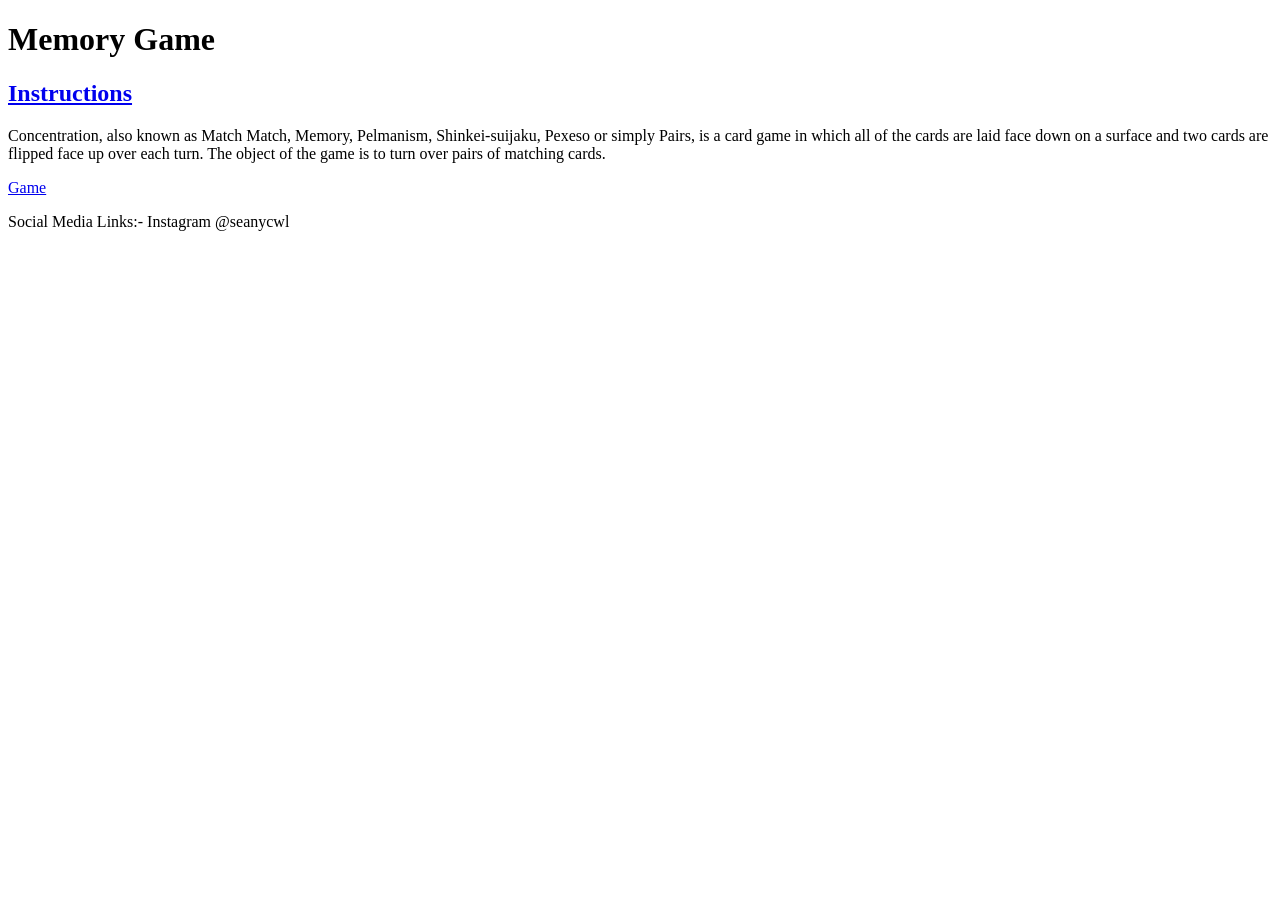
==== memory_game/html/index.html @ 7bc5add4 "css update" ====
<!DOCTYPE html>
<html lang="en">
<head>
    <meta charset="UTF-8">
    <meta name="viewport" content="width=device-width, initial-scale=1.0">
    <meta http-equiv="X-UA-Compatible" content="ie=edge">
    <title>Memory Card Game</title>
</head>
<body>
    <h1>Memory Game</h1>
    <h2><a href="#">Instructions</a></h2>
        <p>
            Concentration, also known as Match Match, Memory, Pelmanism,
            Shinkei-suijaku, Pexeso or simply Pairs, is a card game in which all of the
            cards are laid face down on a surface and two cards are flipped face up over
            each turn. The object of the game is to turn over pairs of matching
            cards.
        </p>
    <a href="#">Game</a>
    <p>Social Media Links:- Instagram @seanycwl</p>
</body>
</html>
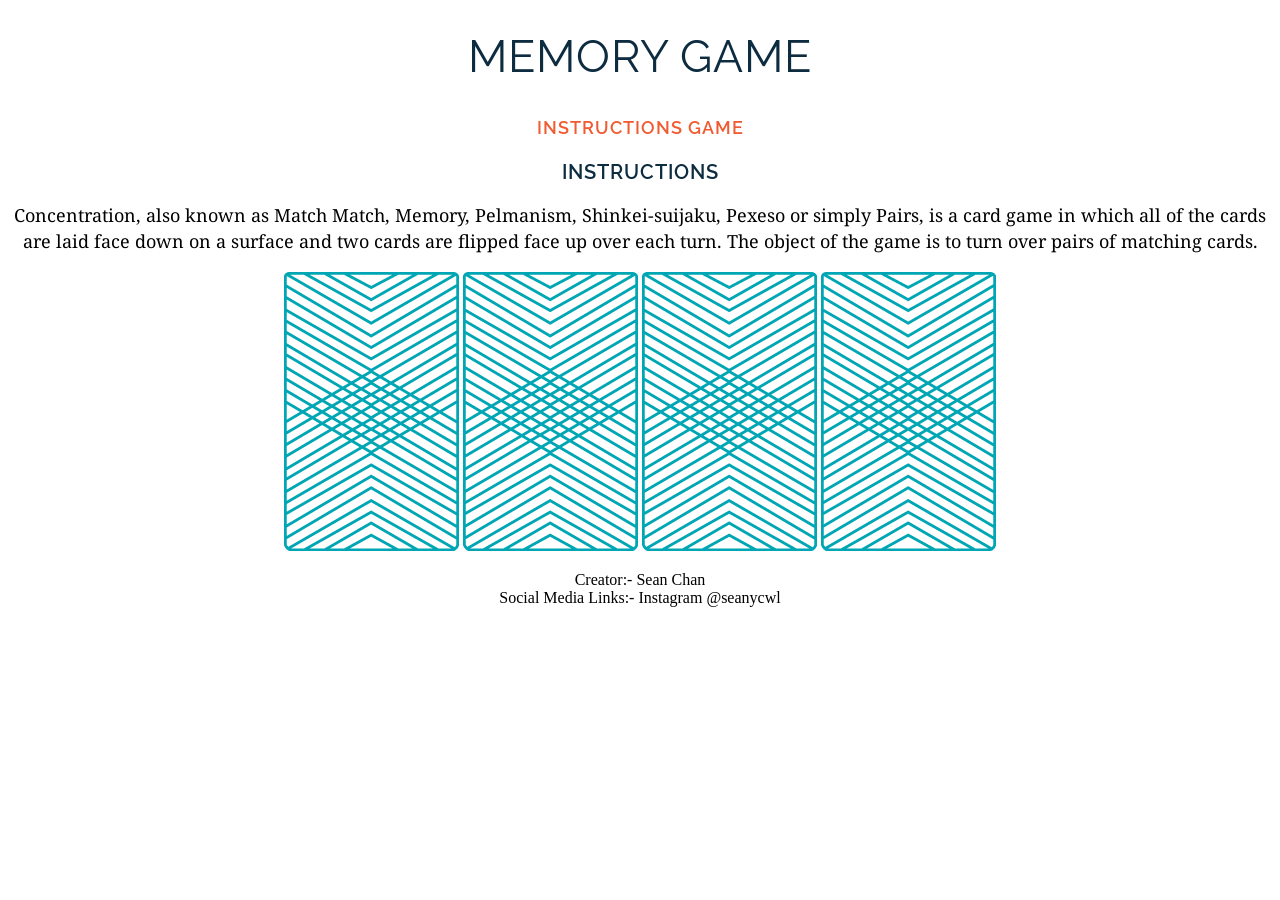
==== commit e2e27922: "css assignment done" ====
--- a/memory_game/html/index.html
+++ b/memory_game/html/index.html
@@ -4,19 +4,28 @@
     <meta charset="UTF-8">
     <meta name="viewport" content="width=device-width, initial-scale=1.0">
     <meta http-equiv="X-UA-Compatible" content="ie=edge">
+    <link href="../css/style.css" rel="stylesheet" type="text/css">
+    <link href="https://fonts.googleapis.com/css?family=Droid+Serif|Raleway:400,500,600,700" rel="stylesheet">
     <title>Memory Card Game</title>
 </head>
 <body>
     <h1>Memory Game</h1>
-    <h2><a href="#">Instructions</a></h2>
-        <p>
+    <h2><a class="instructionsgame" href="#">Instructions Game</a></h2>
+        <a class="instructions" href="#">Instructions</a>
+        <p class="instructiontext">
             Concentration, also known as Match Match, Memory, Pelmanism,
             Shinkei-suijaku, Pexeso or simply Pairs, is a card game in which all of the
             cards are laid face down on a surface and two cards are flipped face up over
             each turn. The object of the game is to turn over pairs of matching
             cards.
         </p>
-    <a href="#">Game</a>
-    <p>Social Media Links:- Instagram @seanycwl</p>
+        <div>
+            <img src="../images/back.png" alt="Queen of Diamonds">
+            <img src="../images/back.png" alt="Queen of Hearts">
+            <img src="../images/back.png" alt="King of Diamonds">
+            <img src="../images/back.png" alt="King of Hearts">
+        </div>
+    <p>Creator:- Sean Chan <br> 
+        Social Media Links:- Instagram @seanycwl</p>
 </body>
 </html>
--- a/memory_game/css/style.css
+++ b/memory_game/css/style.css
@@ -0,0 +1,40 @@
+body {
+    text-align: center;
+    }
+
+h1 {
+    font-family: "Raleway", sans-serif;
+    font-weight: 400;
+    color: #0D2c40;
+    letter-spacing: 1px;
+    font-size: 45px;
+    text-transform: uppercase;
+    }
+    
+.instructionsgame{
+    font-family: "Raleway", sans-serif;
+    font-weight: 600;
+    color: #F15B31;
+    letter-spacing: 1px;
+    font-size: 18px;
+    text-transform: uppercase;
+}
+
+.instructions{
+    font-family: "Raleway", sans-serif;
+    font-weight: 600;
+    color: #0D2c40;
+    letter-spacing: 1px;
+    font-size: 20px;
+    text-transform: uppercase;
+}
+
+.instructiontext{
+    font-family: "Droid Serif", serif;
+    line-height: 26px;
+    font-size: 18px;
+    }
+
+a{
+    text-decoration: none;
+}
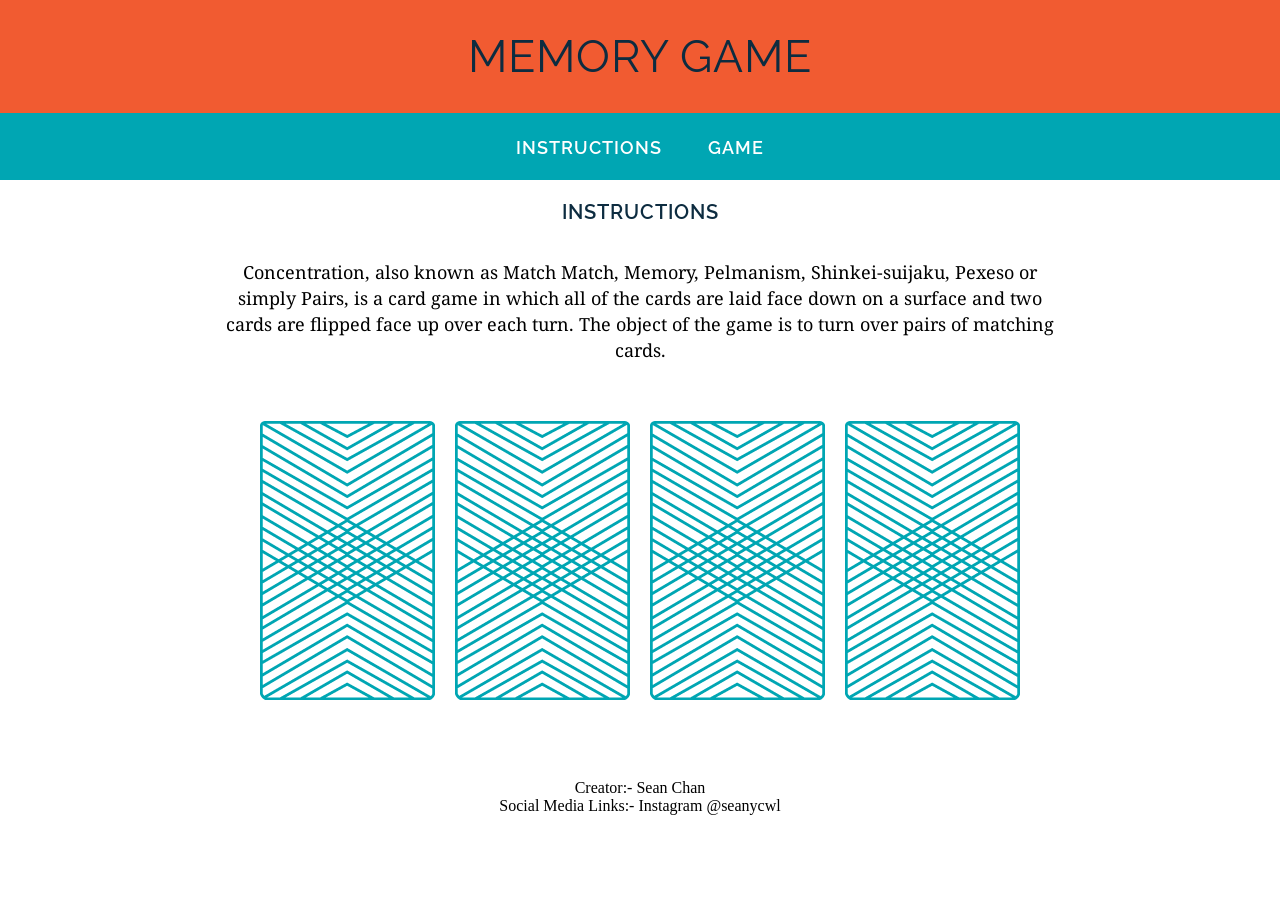
==== commit 7ce6526a: "layout update" ====
--- a/memory_game/html/index.html
+++ b/memory_game/html/index.html
@@ -9,22 +9,31 @@
     <title>Memory Card Game</title>
 </head>
 <body>
-    <h1>Memory Game</h1>
-    <h2><a class="instructionsgame" href="#">Instructions Game</a></h2>
-        <a class="instructions" href="#">Instructions</a>
-        <p class="instructiontext">
-            Concentration, also known as Match Match, Memory, Pelmanism,
-            Shinkei-suijaku, Pexeso or simply Pairs, is a card game in which all of the
-            cards are laid face down on a surface and two cards are flipped face up over
-            each turn. The object of the game is to turn over pairs of matching
-            cards.
-        </p>
-        <div>
-            <img src="../images/back.png" alt="Queen of Diamonds">
-            <img src="../images/back.png" alt="Queen of Hearts">
-            <img src="../images/back.png" alt="King of Diamonds">
-            <img src="../images/back.png" alt="King of Hearts">
-        </div>
+    <header>
+        <h1>Memory Game</h1>
+    </header>
+    <h2>
+        <nav>
+            <a href="#">Instructions</a>
+            <a href="#">Game</a>
+        </nav>
+    </h2>
+            <div class="instructions">Instructions</div>
+        <main>
+            <p class="instructiontext">
+                Concentration, also known as Match Match, Memory, Pelmanism,
+                Shinkei-suijaku, Pexeso or simply Pairs, is a card game in which all of the
+                cards are laid face down on a surface and two cards are flipped face up over
+                each turn. The object of the game is to turn over pairs of matching
+                cards.
+            </p>
+            <div>
+                <img src="../images/back.png" alt="Queen of Diamonds">
+                <img src="../images/back.png" alt="Queen of Hearts">
+                <img src="../images/back.png" alt="King of Diamonds">
+                <img src="../images/back.png" alt="King of Hearts">
+            </div>
+        </main>
     <p>Creator:- Sean Chan <br> 
         Social Media Links:- Instagram @seanycwl</p>
 </body>
--- a/memory_game/css/style.css
+++ b/memory_game/css/style.css
@@ -1,6 +1,18 @@
 body {
     text-align: center;
+    margin: 0 auto;
     }
+
+header{
+    background-color: #F15B31;
+    padding: 30px 20px;
+}
+
+nav{
+    background-color: #00A6B3;
+    padding: 20px 0;
+    margin-top: -20px;
+}
 
 h1 {
     font-family: "Raleway", sans-serif;
@@ -9,16 +21,8 @@
     letter-spacing: 1px;
     font-size: 45px;
     text-transform: uppercase;
+    margin: 0;
     }
-    
-.instructionsgame{
-    font-family: "Raleway", sans-serif;
-    font-weight: 600;
-    color: #F15B31;
-    letter-spacing: 1px;
-    font-size: 18px;
-    text-transform: uppercase;
-}
 
 .instructions{
     font-family: "Raleway", sans-serif;
@@ -36,5 +40,21 @@
     }
 
 a{
+    font-family: "Raleway", sans-serif;
+    font-weight: 600;
+    color: #FFFFFF;
+    letter-spacing: 1px;
+    font-size: 18px;
+    text-transform: uppercase;
     text-decoration: none;
+    margin: 0 20px;
+}
+
+main{
+    width: 850px;
+    margin: 35px auto;
+}
+
+img{
+    margin: 40px 8px;
 }
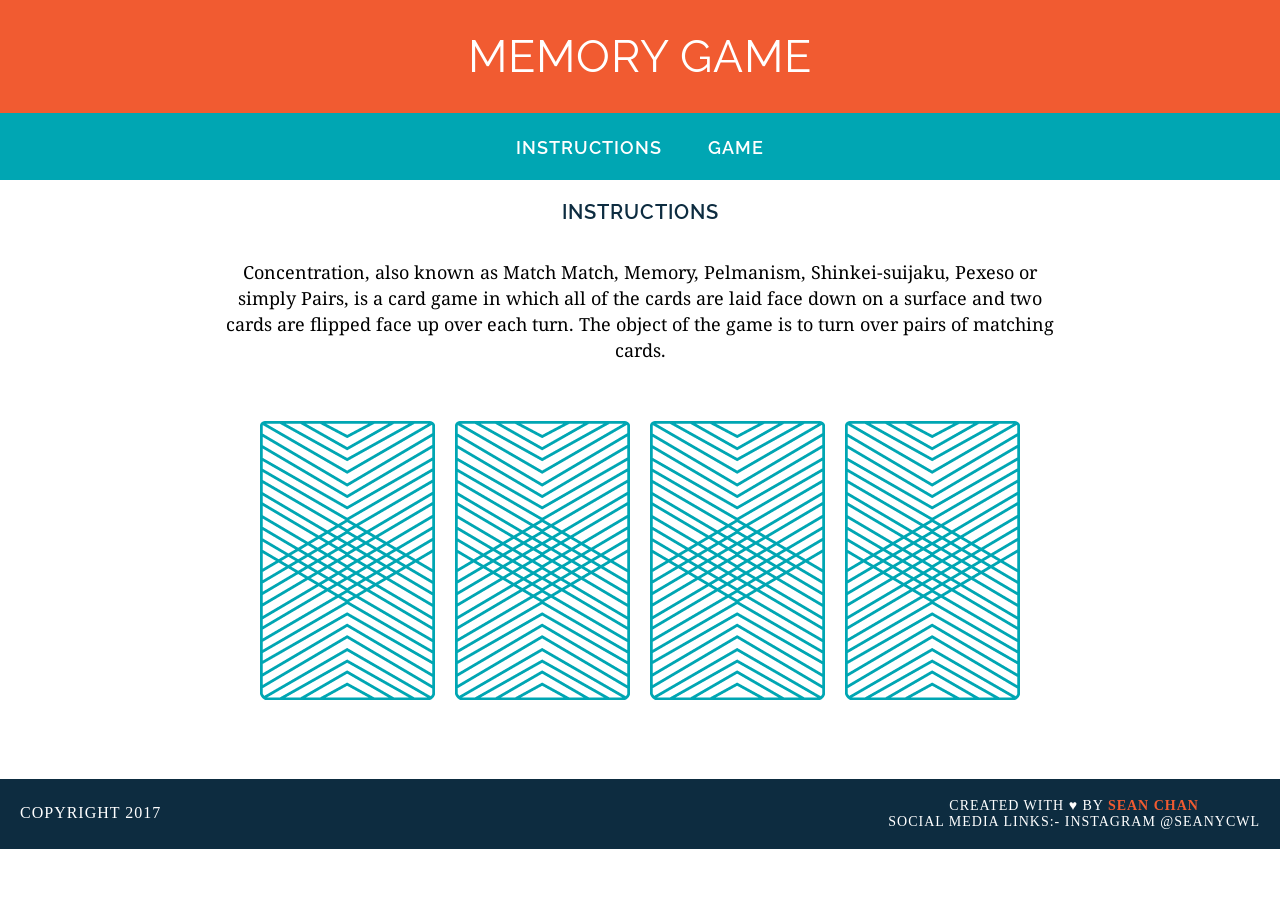
==== commit 5b96ccce: "Navigation complete" ====
--- a/memory_game/html/index.html
+++ b/memory_game/html/index.html
@@ -14,8 +14,8 @@
     </header>
     <h2>
         <nav>
-            <a href="#">Instructions</a>
-            <a href="#">Game</a>
+            <a href="#instructions">Instructions</a>
+            <a href="#game">Game</a>
         </nav>
     </h2>
             <div class="instructions">Instructions</div>
@@ -27,14 +27,17 @@
                 each turn. The object of the game is to turn over pairs of matching
                 cards.
             </p>
-            <div>
+            <div class="game">
                 <img src="../images/back.png" alt="Queen of Diamonds">
                 <img src="../images/back.png" alt="Queen of Hearts">
                 <img src="../images/back.png" alt="King of Diamonds">
                 <img src="../images/back.png" alt="King of Hearts">
             </div>
         </main>
-    <p>Creator:- Sean Chan <br> 
-        Social Media Links:- Instagram @seanycwl</p>
+    <footer class="clearfix">
+        <p class="copyright">Copyright 2017</p>
+        <p class="message">Created with &hearts; by <span class="name">Sean Chan</span>
+            <br>Social Media Links:- Instagram @seanycwl</p>
+    </footer>
 </body>
 </html>
--- a/memory_game/css/style.css
+++ b/memory_game/css/style.css
@@ -17,11 +17,11 @@
 h1 {
     font-family: "Raleway", sans-serif;
     font-weight: 400;
-    color: #0D2c40;
     letter-spacing: 1px;
     font-size: 45px;
     text-transform: uppercase;
     margin: 0;
+    color: #FFFFFF;
     }
 
 .instructions{
@@ -42,12 +42,17 @@
 a{
     font-family: "Raleway", sans-serif;
     font-weight: 600;
-    color: #FFFFFF;
     letter-spacing: 1px;
     font-size: 18px;
     text-transform: uppercase;
     text-decoration: none;
     margin: 0 20px;
+    color: #FFFFFF;
+    border-bottom: 2px solid transparent;
+}
+
+a:hover{
+    border-color: white;
 }
 
 main{
@@ -57,4 +62,38 @@
 
 img{
     margin: 40px 8px;
+}
+
+footer{
+    padding: 5px 20px; /*increase top/btm padding from 0-5 to avoid white space in fullscreen*/
+    background-color: #0D2C40;
+    color: white;
+    font-size: 14px;
+    letter-spacing: 1px;
+    font-weight: 500;
+    text-transform: uppercase;
+}
+
+.copyright{
+    float: left;
+    font-size: 16px;
+    margin: 20px auto;
+}
+
+.message{
+    float: right;
+}
+
+.clearfix:after {
+    visibility: hidden;
+    display: block;
+    content: " ";
+    clear: both;
+    height: 0;
+    font-size: 0;
+}
+
+.name{
+    color: #F15B31;
+    font-weight: 700;
 }
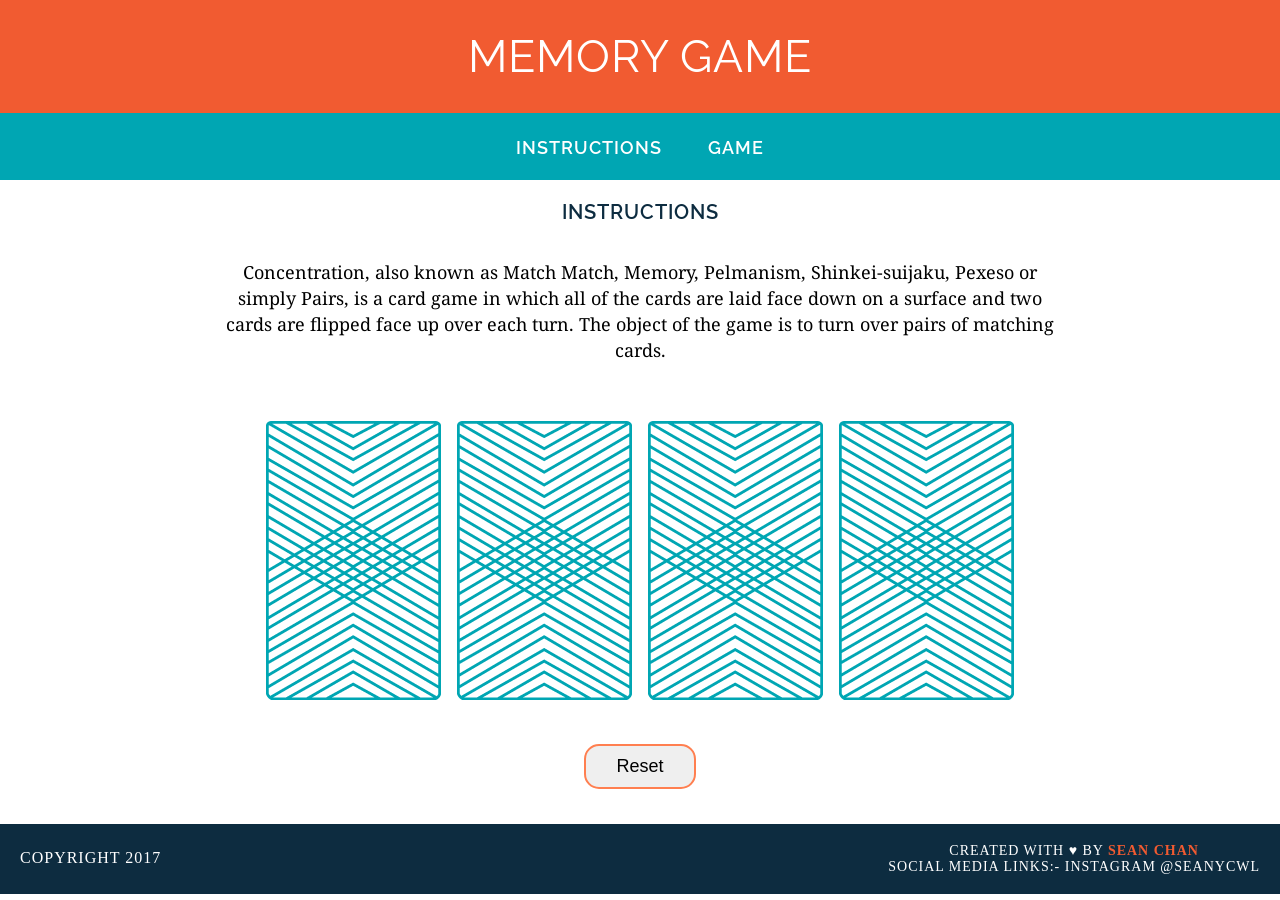
==== commit 11aa5814: "final with reset btn" ====
--- a/memory_game/html/index.html
+++ b/memory_game/html/index.html
@@ -27,17 +27,14 @@
                 each turn. The object of the game is to turn over pairs of matching
                 cards.
             </p>
-            <div class="game">
-                <img src="../images/back.png" alt="Queen of Diamonds">
-                <img src="../images/back.png" alt="Queen of Hearts">
-                <img src="../images/back.png" alt="King of Diamonds">
-                <img src="../images/back.png" alt="King of Hearts">
-            </div>
+            <div id="game-board" class="board clearfix"></div>
+            <input type="button" id="button" onclick="resetGame()" value="Reset">
         </main>
     <footer class="clearfix">
         <p class="copyright">Copyright 2017</p>
         <p class="message">Created with &hearts; by <span class="name">Sean Chan</span>
             <br>Social Media Links:- Instagram @seanycwl</p>
     </footer>
+    <script src="../js/main.js"></script>
 </body>
 </html>
--- a/memory_game/css/style.css
+++ b/memory_game/css/style.css
@@ -96,4 +96,12 @@
 .name{
     color: #F15B31;
     font-weight: 700;
+}
+
+#button{
+    font-size: 18px;
+    padding: 10px 30px;
+    border-style: double;
+    border-color: coral;
+    border-radius: 15px;
 }
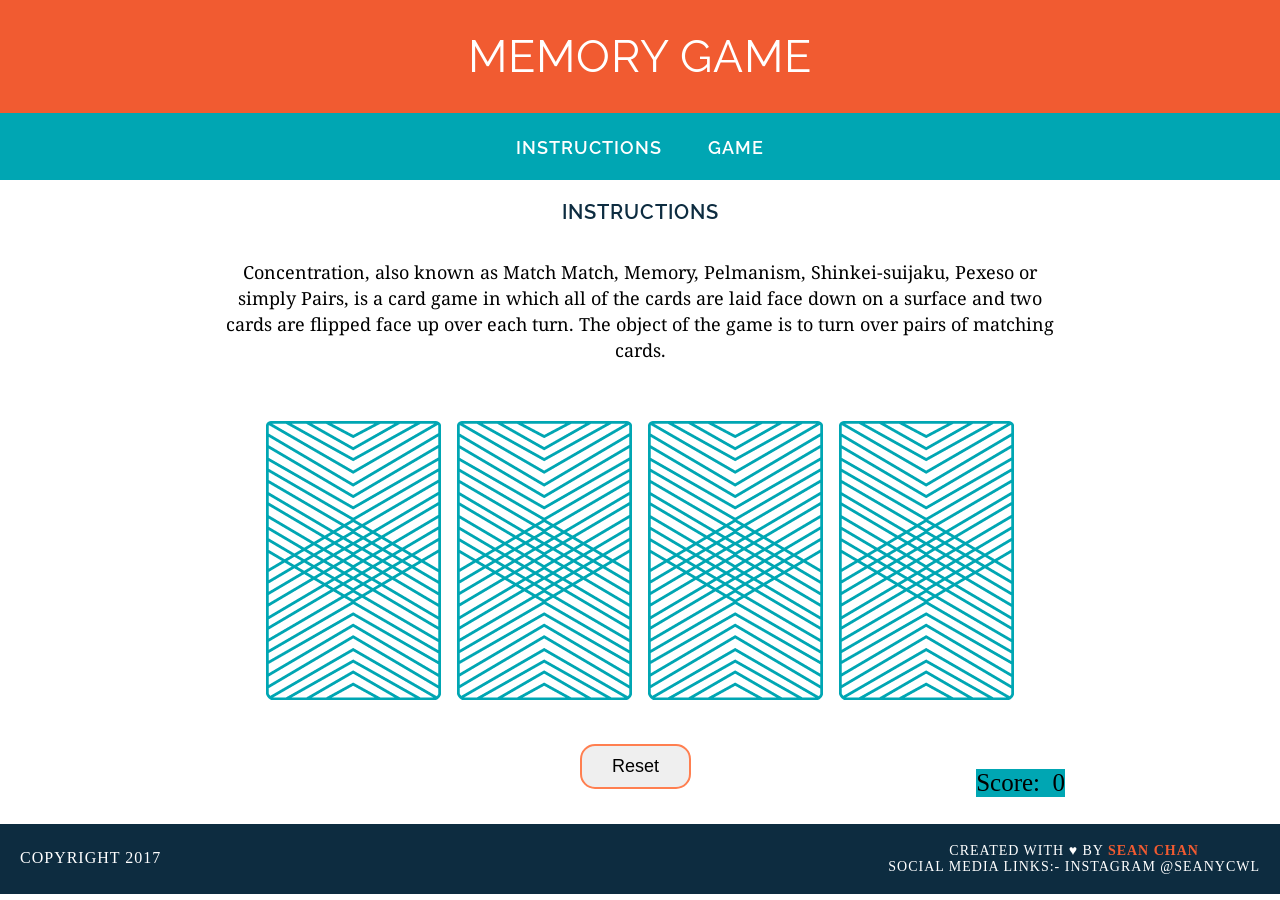
==== commit f2c97f1f: "final with update resetBtn n score" ====
--- a/memory_game/html/index.html
+++ b/memory_game/html/index.html
@@ -28,7 +28,8 @@
                 cards.
             </p>
             <div id="game-board" class="board clearfix"></div>
-            <input type="button" id="button" onclick="resetGame()" value="Reset">
+            <button id="reset">Reset</button>
+            <p id="scoreTitle">Score: &nbsp;<span id="score"></span></p>
         </main>
     <footer class="clearfix">
         <p class="copyright">Copyright 2017</p>
--- a/memory_game/css/style.css
+++ b/memory_game/css/style.css
@@ -98,10 +98,19 @@
     font-weight: 700;
 }
 
-#button{
+button{
+    display: inline;
     font-size: 18px;
     padding: 10px 30px;
+    margin-left: 80px;
     border-style: double;
     border-color: coral;
     border-radius: 15px;
+}
+
+#score, #scoreTitle{
+    display: inline;
+    font-size: 25px;
+    float: right;
+    background-color: #00A6B3;
 }
